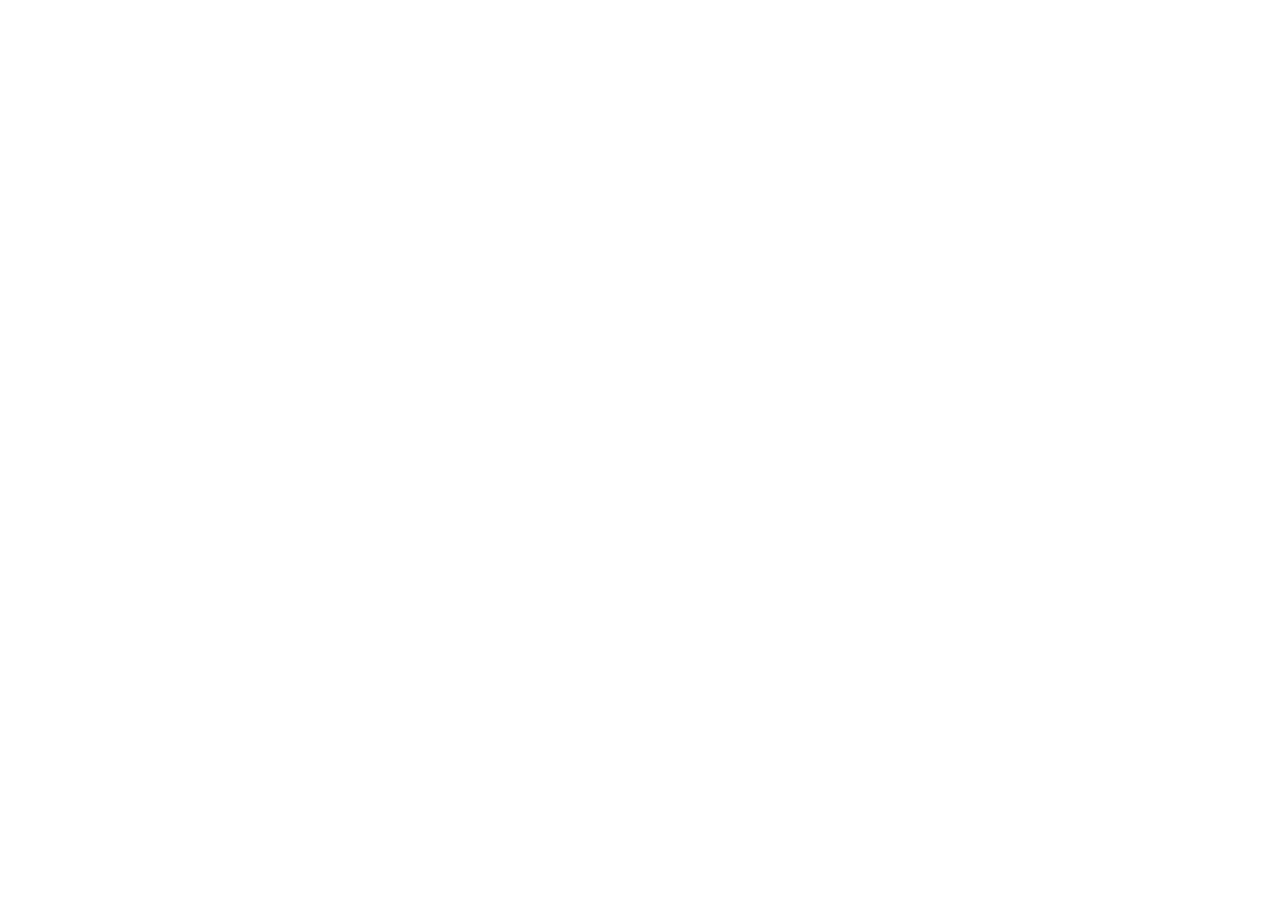
==== todomvc/index.html @ 9cf2582d "Feat/mf 01 setup (#25) Reviewed-on: https://learn.01founders.co/git/nmakridi/mini-framework/pulls/25" ====
<!doctype html>
<html lang="en">
  <head>
    <meta charset="utf-8" />
    <meta name="viewport" content="width=device-width, initial-scale=1" />
    <title>TodoMVC</title>
  </head>
  <body></body>
</html>
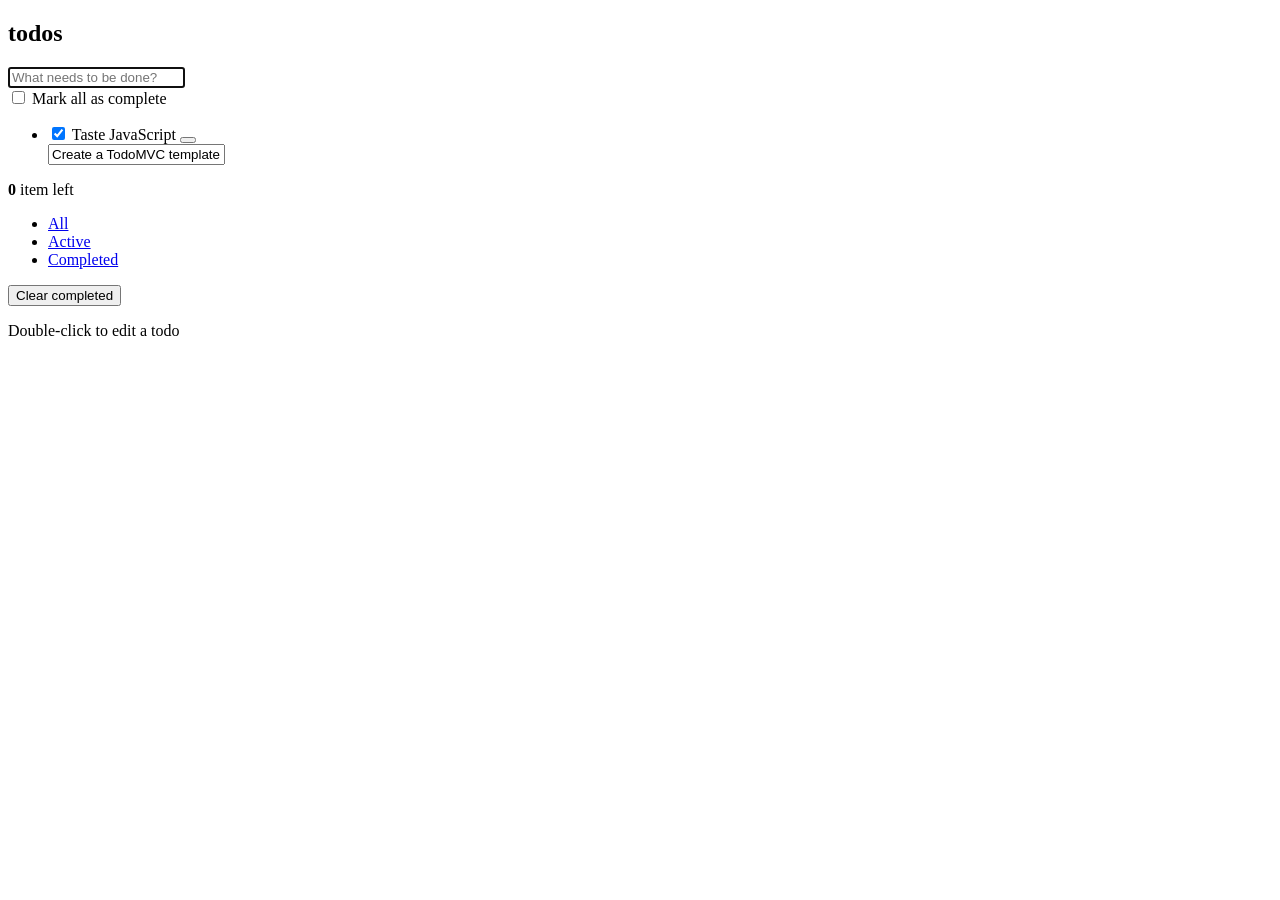
==== commit 58b4f150: "Feat/mf 10 markup (#28) Reviewed-on: https://learn.01founders.co/git/nmakridi/mini-framework/pulls/2" ====
--- a/todomvc/index.html
+++ b/todomvc/index.html
@@ -1,9 +1,45 @@
 <!doctype html>
 <html lang="en">
-  <head>
-    <meta charset="utf-8" />
-    <meta name="viewport" content="width=device-width, initial-scale=1" />
-    <title>TodoMVC</title>
-  </head>
-  <body></body>
-</html>
+<head>
+  <meta charset="utf-8">
+  <meta name="viewport" content="width=device-width, initial-scale=1">
+  <title>TodoMVC</title>
+</head>
+<body>
+  <section class="todoapp">
+    <header class="header">
+      <h1>todos</h1>
+      <input class="new-todo" placeholder="What needs to be done?" autofocus>
+    </header>
+
+    <section class="main">
+      <input id="toggle-all" class="toggle-all" type="checkbox">
+      <label for="toggle-all">Mark all as complete</label>
+      <ul class="todo-list">
+        <li class="completed">
+          <div class="view">
+            <input class="toggle" type="checkbox" checked>
+            <label>Taste JavaScript</label>
+            <button class="destroy"></button>
+          </div>
+          <input class="edit" value="Create a TodoMVC template">
+        </li>
+      </ul>
+    </section>
+
+    <footer class="footer">
+      <span class="todo-count"><strong>0</strong> item left</span>
+      <ul class="filters">
+        <li><a class="selected" href="#/">All</a></li>
+        <li><a href="#/active">Active</a></li>
+        <li><a href="#/completed">Completed</a></li>
+      </ul>
+      <button class="clear-completed">Clear completed</button>
+    </footer>
+  </section>
+
+  <footer class="info">
+    <p>Double-click to edit a todo</p>
+  </footer>
+</body>
+</html>
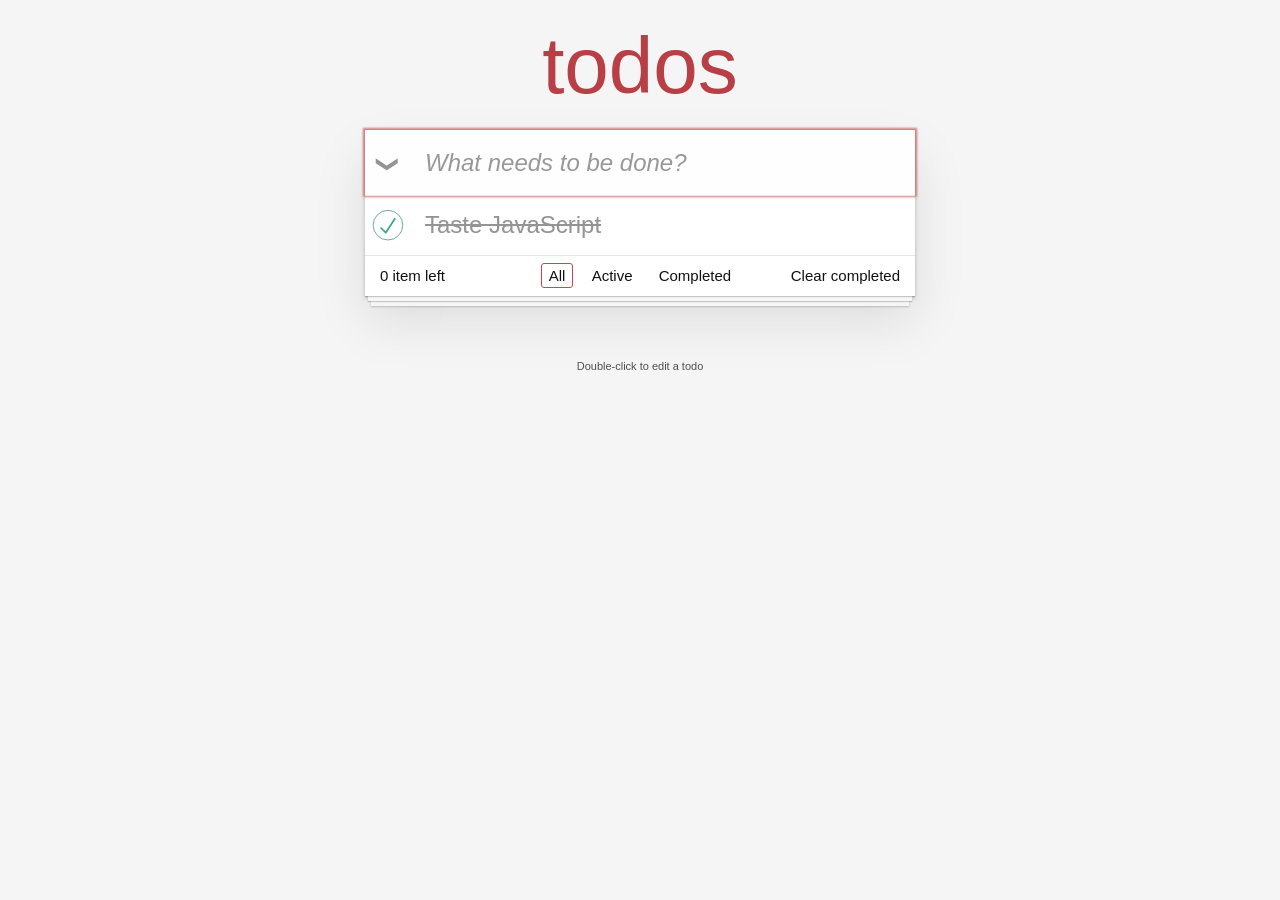
==== commit 57deaa0e: "Feat/mf 11 styles (#30) Reviewed-on: https://learn.01founders.co/git/nmakridi/mini-framework/pulls/3" ====
--- a/todomvc/index.html
+++ b/todomvc/index.html
@@ -4,6 +4,8 @@
   <meta charset="utf-8">
   <meta name="viewport" content="width=device-width, initial-scale=1">
   <title>TodoMVC</title>
+  <link rel="stylesheet" href="css/base.css">
+  <link rel="stylesheet" href="css/index.css">
 </head>
 <body>
   <section class="todoapp">
--- a/todomvc/css/base.css
+++ b/todomvc/css/base.css
@@ -0,0 +1,142 @@
+hr {
+	margin: 20px 0;
+	border: 0;
+	border-top: 1px dashed #c5c5c5;
+	border-bottom: 1px dashed #f7f7f7;
+}
+
+.learn a {
+	font-weight: normal;
+	text-decoration: none;
+	color: #b83f45;
+}
+
+.learn a:hover {
+	text-decoration: underline;
+	color: #787e7e;
+}
+
+.learn h3,
+.learn h4,
+.learn h5 {
+	margin: 10px 0;
+	font-weight: 500;
+	line-height: 1.2;
+	color: #000;
+}
+
+.learn h3 {
+	font-size: 24px;
+}
+
+.learn h4 {
+	font-size: 18px;
+}
+
+.learn h5 {
+	margin-bottom: 0;
+	font-size: 14px;
+}
+
+.learn ul {
+	padding: 0;
+	margin: 0 0 30px 25px;
+}
+
+.learn li {
+	line-height: 20px;
+}
+
+.learn p {
+	font-size: 15px;
+	font-weight: 300;
+	line-height: 1.3;
+	margin-top: 0;
+	margin-bottom: 0;
+}
+
+#issue-count {
+	display: none;
+}
+
+.quote {
+	border: none;
+	margin: 20px 0 60px 0;
+}
+
+.quote p {
+	font-style: italic;
+}
+
+.quote p:before {
+	content: '“';
+	font-size: 50px;
+	opacity: .15;
+	position: absolute;
+	top: -20px;
+	left: 3px;
+}
+
+.quote p:after {
+	content: '”';
+	font-size: 50px;
+	opacity: .15;
+	position: absolute;
+	bottom: -42px;
+	right: 3px;
+}
+
+.quote footer {
+	position: absolute;
+	bottom: -40px;
+	right: 0;
+}
+
+.quote footer img {
+	border-radius: 3px;
+}
+
+.quote footer a {
+	margin-left: 5px;
+	vertical-align: middle;
+}
+
+.speech-bubble {
+	position: relative;
+	padding: 10px;
+	background: rgba(0, 0, 0, .04);
+	border-radius: 5px;
+}
+
+.speech-bubble:after {
+	content: '';
+	position: absolute;
+	top: 100%;
+	right: 30px;
+	border: 13px solid transparent;
+	border-top-color: rgba(0, 0, 0, .04);
+}
+
+.learn-bar > .learn {
+	position: absolute;
+	width: 272px;
+	top: 8px;
+	left: -300px;
+	padding: 10px;
+	border-radius: 5px;
+	background-color: rgba(255, 255, 255, .6);
+	transition-property: left;
+	transition-duration: 500ms;
+}
+
+@media (min-width: 899px) {
+	.learn-bar {
+		width: auto;
+		padding-left: 300px;
+	}
+
+	.learn-bar > .learn {
+		left: 8px;
+	}
+}
+
--- a/todomvc/css/index.css
+++ b/todomvc/css/index.css
@@ -0,0 +1,394 @@
+@charset 'utf-8';
+
+html,
+body {
+	margin: 0;
+	padding: 0;
+}
+
+button {
+	margin: 0;
+	padding: 0;
+	border: 0;
+	background: none;
+	font-size: 100%;
+	vertical-align: baseline;
+	font-family: inherit;
+	font-weight: inherit;
+	color: inherit;
+	-webkit-appearance: none;
+	appearance: none;
+	-webkit-font-smoothing: antialiased;
+	-moz-osx-font-smoothing: grayscale;
+}
+
+body {
+	font: 14px 'Helvetica Neue', Helvetica, Arial, sans-serif;
+	line-height: 1.4em;
+	background: #f5f5f5;
+	color: #111111;
+	min-width: 230px;
+	max-width: 550px;
+	margin: 0 auto;
+	-webkit-font-smoothing: antialiased;
+	-moz-osx-font-smoothing: grayscale;
+	font-weight: 300;
+}
+
+.hidden {
+	display: none;
+}
+
+.todoapp {
+	background: #fff;
+	margin: 130px 0 40px 0;
+	position: relative;
+	box-shadow: 0 2px 4px 0 rgba(0, 0, 0, 0.2),
+	            0 25px 50px 0 rgba(0, 0, 0, 0.1);
+}
+
+.todoapp input::-webkit-input-placeholder {
+	font-style: italic;
+	font-weight: 400;
+	color: rgba(0, 0, 0, 0.4);
+}
+
+.todoapp input::-moz-placeholder {
+	font-style: italic;
+	font-weight: 400;
+	color: rgba(0, 0, 0, 0.4);
+}
+
+.todoapp input::input-placeholder {
+	font-style: italic;
+	font-weight: 400;
+	color: rgba(0, 0, 0, 0.4);
+}
+
+.todoapp h1 {
+	position: absolute;
+	top: -140px;
+	width: 100%;
+	font-size: 80px;
+	font-weight: 200;
+	text-align: center;
+	color: #b83f45;
+	-webkit-text-rendering: optimizeLegibility;
+	-moz-text-rendering: optimizeLegibility;
+	text-rendering: optimizeLegibility;
+}
+
+.new-todo,
+.edit {
+	position: relative;
+	margin: 0;
+	width: 100%;
+	font-size: 24px;
+	font-family: inherit;
+	font-weight: inherit;
+	line-height: 1.4em;
+	color: inherit;
+	padding: 6px;
+	border: 1px solid #999;
+	box-shadow: inset 0 -1px 5px 0 rgba(0, 0, 0, 0.2);
+	box-sizing: border-box;
+	-webkit-font-smoothing: antialiased;
+	-moz-osx-font-smoothing: grayscale;
+}
+
+.new-todo {
+	padding: 16px 16px 16px 60px;
+	height: 65px;
+	border: none;
+	background: rgba(0, 0, 0, 0.003);
+	box-shadow: inset 0 -2px 1px rgba(0,0,0,0.03);
+}
+
+.main {
+	position: relative;
+	z-index: 2;
+	border-top: 1px solid #e6e6e6;
+}
+
+.toggle-all {
+	width: 1px;
+	height: 1px;
+	border: none; /* Mobile Safari */
+	opacity: 0;
+	position: absolute;
+	right: 100%;
+	bottom: 100%;
+}
+
+.toggle-all + label {
+	display: flex;
+	align-items: center;
+	justify-content: center;
+	width: 45px;
+	height: 65px;
+	font-size: 0;
+	position: absolute;
+	top: -65px;
+	left: -0;
+}
+
+.toggle-all + label:before {
+	content: '❯';
+	display: inline-block;
+	font-size: 22px;
+	color: #949494;
+	padding: 10px 27px 10px 27px;
+	-webkit-transform: rotate(90deg);
+	transform: rotate(90deg);
+}
+
+.toggle-all:checked + label:before {
+	color: #484848;
+}
+
+.todo-list {
+	margin: 0;
+	padding: 0;
+	list-style: none;
+}
+
+.todo-list li {
+	position: relative;
+	font-size: 24px;
+	border-bottom: 1px solid #ededed;
+}
+
+.todo-list li:last-child {
+	border-bottom: none;
+}
+
+.todo-list li.editing {
+	border-bottom: none;
+	padding: 0;
+}
+
+.todo-list li.editing .edit {
+	display: block;
+	width: calc(100% - 43px);
+	padding: 12px 16px;
+	margin: 0 0 0 43px;
+}
+
+.todo-list li.editing .view {
+	display: none;
+}
+
+.todo-list li .toggle {
+	text-align: center;
+	width: 40px;
+	/* auto, since non-WebKit browsers doesn't support input styling */
+	height: auto;
+	position: absolute;
+	top: 0;
+	bottom: 0;
+	margin: auto 0;
+	border: none; /* Mobile Safari */
+	-webkit-appearance: none;
+	appearance: none;
+}
+
+.todo-list li .toggle {
+	opacity: 0;
+}
+
+.todo-list li .toggle + label {
+	/*
+		Firefox requires `#` to be escaped - https://bugzilla.mozilla.org/show_bug.cgi?id=922433
+		IE and Edge requires *everything* to be escaped to render, so we do that instead of just the `#` - https://developer.microsoft.com/en-us/microsoft-edge/platform/issues/7157459/
+	*/
+	background-image: url('data:image/svg+xml;utf8,%3Csvg%20xmlns%3D%22http%3A//www.w3.org/2000/svg%22%20width%3D%2240%22%20height%3D%2240%22%20viewBox%3D%22-10%20-18%20100%20135%22%3E%3Ccircle%20cx%3D%2250%22%20cy%3D%2250%22%20r%3D%2250%22%20fill%3D%22none%22%20stroke%3D%22%23949494%22%20stroke-width%3D%223%22/%3E%3C/svg%3E');
+	background-repeat: no-repeat;
+	background-position: center left;
+}
+
+.todo-list li .toggle:checked + label {
+	background-image: url('data:image/svg+xml;utf8,%3Csvg%20xmlns%3D%22http%3A%2F%2Fwww.w3.org%2F2000%2Fsvg%22%20width%3D%2240%22%20height%3D%2240%22%20viewBox%3D%22-10%20-18%20100%20135%22%3E%3Ccircle%20cx%3D%2250%22%20cy%3D%2250%22%20r%3D%2250%22%20fill%3D%22none%22%20stroke%3D%22%2359A193%22%20stroke-width%3D%223%22%2F%3E%3Cpath%20fill%3D%22%233EA390%22%20d%3D%22M72%2025L42%2071%2027%2056l-4%204%2020%2020%2034-52z%22%2F%3E%3C%2Fsvg%3E');
+}
+
+.todo-list li label {
+	overflow-wrap: break-word;
+	padding: 15px 15px 15px 60px;
+	display: block;
+	line-height: 1.2;
+	transition: color 0.4s;
+	font-weight: 400;
+	color: #484848;
+}
+
+.todo-list li.completed label {
+	color: #949494;
+	text-decoration: line-through;
+}
+
+.todo-list li .destroy {
+	display: none;
+	position: absolute;
+	top: 0;
+	right: 10px;
+	bottom: 0;
+	width: 40px;
+	height: 40px;
+	margin: auto 0;
+	font-size: 30px;
+	color: #949494;
+	transition: color 0.2s ease-out;
+}
+
+.todo-list li .destroy:hover,
+.todo-list li .destroy:focus {
+	color: #C18585;
+}
+
+.todo-list li .destroy:after {
+	content: '×';
+	display: block;
+	height: 100%;
+	line-height: 1.1;
+}
+
+.todo-list li:hover .destroy {
+	display: block;
+}
+
+.todo-list li .edit {
+	display: none;
+}
+
+.todo-list li.editing:last-child {
+	margin-bottom: -1px;
+}
+
+.footer {
+	padding: 10px 15px;
+	height: 20px;
+	text-align: center;
+	font-size: 15px;
+	border-top: 1px solid #e6e6e6;
+}
+
+.footer:before {
+	content: '';
+	position: absolute;
+	right: 0;
+	bottom: 0;
+	left: 0;
+	height: 50px;
+	overflow: hidden;
+	box-shadow: 0 1px 1px rgba(0, 0, 0, 0.2),
+	            0 8px 0 -3px #f6f6f6,
+	            0 9px 1px -3px rgba(0, 0, 0, 0.2),
+	            0 16px 0 -6px #f6f6f6,
+	            0 17px 2px -6px rgba(0, 0, 0, 0.2);
+}
+
+.todo-count {
+	float: left;
+	text-align: left;
+}
+
+.todo-count strong {
+	font-weight: 300;
+}
+
+.filters {
+	margin: 0;
+	padding: 0;
+	list-style: none;
+	position: absolute;
+	right: 0;
+	left: 0;
+}
+
+.filters li {
+	display: inline;
+}
+
+.filters li a {
+	color: inherit;
+	margin: 3px;
+	padding: 3px 7px;
+	text-decoration: none;
+	border: 1px solid transparent;
+	border-radius: 3px;
+}
+
+.filters li a:hover {
+	border-color: #DB7676;
+}
+
+.filters li a.selected {
+	border-color: #CE4646;
+}
+
+.clear-completed,
+html .clear-completed:active {
+	float: right;
+	position: relative;
+	line-height: 19px;
+	text-decoration: none;
+	cursor: pointer;
+}
+
+.clear-completed:hover {
+	text-decoration: underline;
+}
+
+.info {
+	margin: 65px auto 0;
+	color: #4d4d4d;
+	font-size: 11px;
+	text-shadow: 0 1px 0 rgba(255, 255, 255, 0.5);
+	text-align: center;
+}
+
+.info p {
+	line-height: 1;
+}
+
+.info a {
+	color: inherit;
+	text-decoration: none;
+	font-weight: 400;
+}
+
+.info a:hover {
+	text-decoration: underline;
+}
+
+/*
+	Hack to remove background from Mobile Safari.
+	Can't use it globally since it destroys checkboxes in Firefox
+*/
+@media screen and (-webkit-min-device-pixel-ratio:0) {
+	.toggle-all,
+	.todo-list li .toggle {
+		background: none;
+	}
+
+	.todo-list li .toggle {
+		height: 40px;
+	}
+}
+
+@media (max-width: 430px) {
+	.footer {
+		height: 50px;
+	}
+
+	.filters {
+		bottom: 10px;
+	}
+}
+
+:focus,
+.toggle:focus + label,
+.toggle-all:focus + label {
+	box-shadow: 0 0 2px 2px #CF7D7D;
+	outline: 0;
+}
+
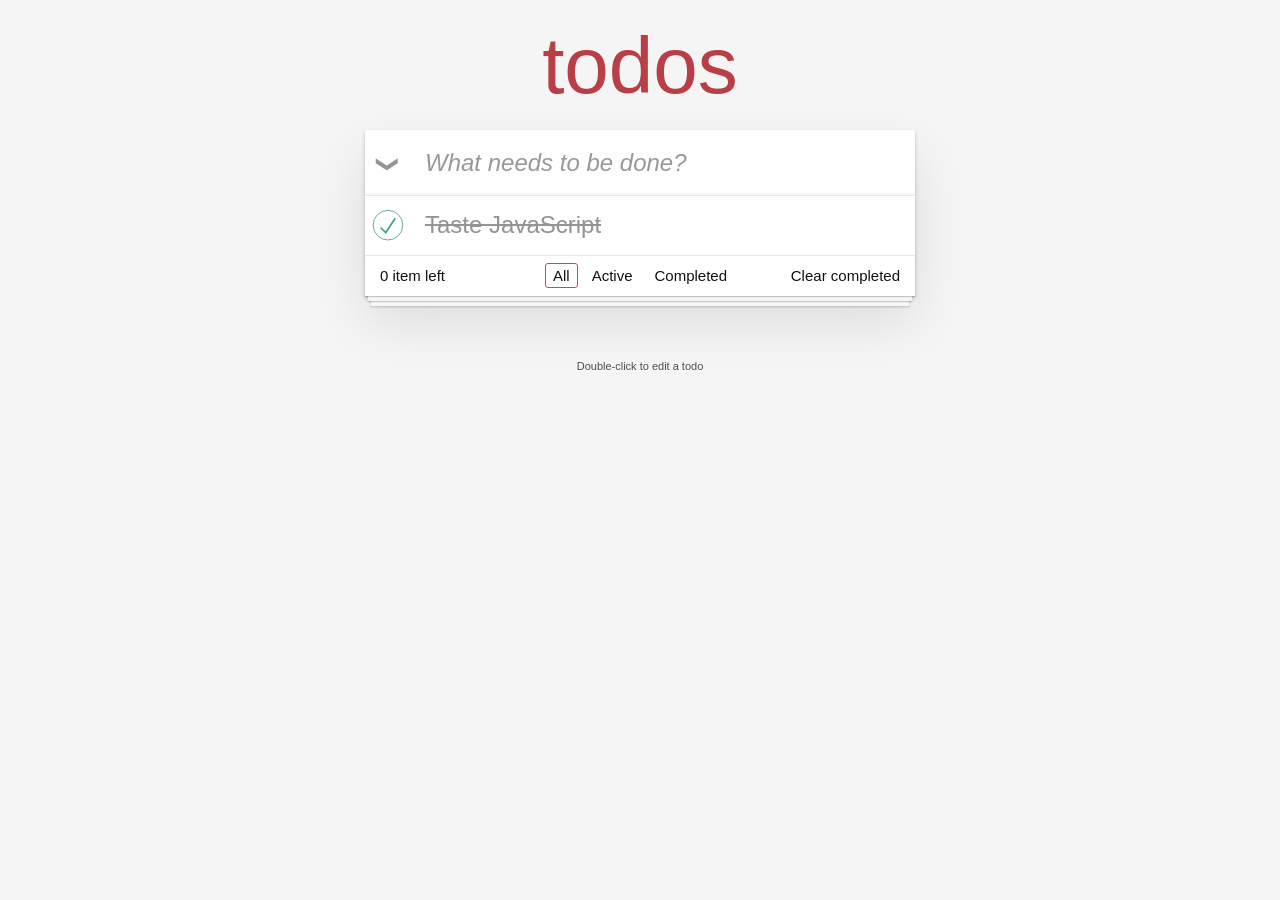
==== commit 91382d07: "Feat/mf 12 components (#38) Co-authored-by: Amal Osman <amalosman@Mac.lan> Reviewed-on: https://lear" ====
--- a/todomvc/index.html
+++ b/todomvc/index.html
@@ -43,5 +43,6 @@
   <footer class="info">
     <p>Double-click to edit a todo</p>
   </footer>
+  <script type="module" src="app.js"></script>
 </body>
 </html>
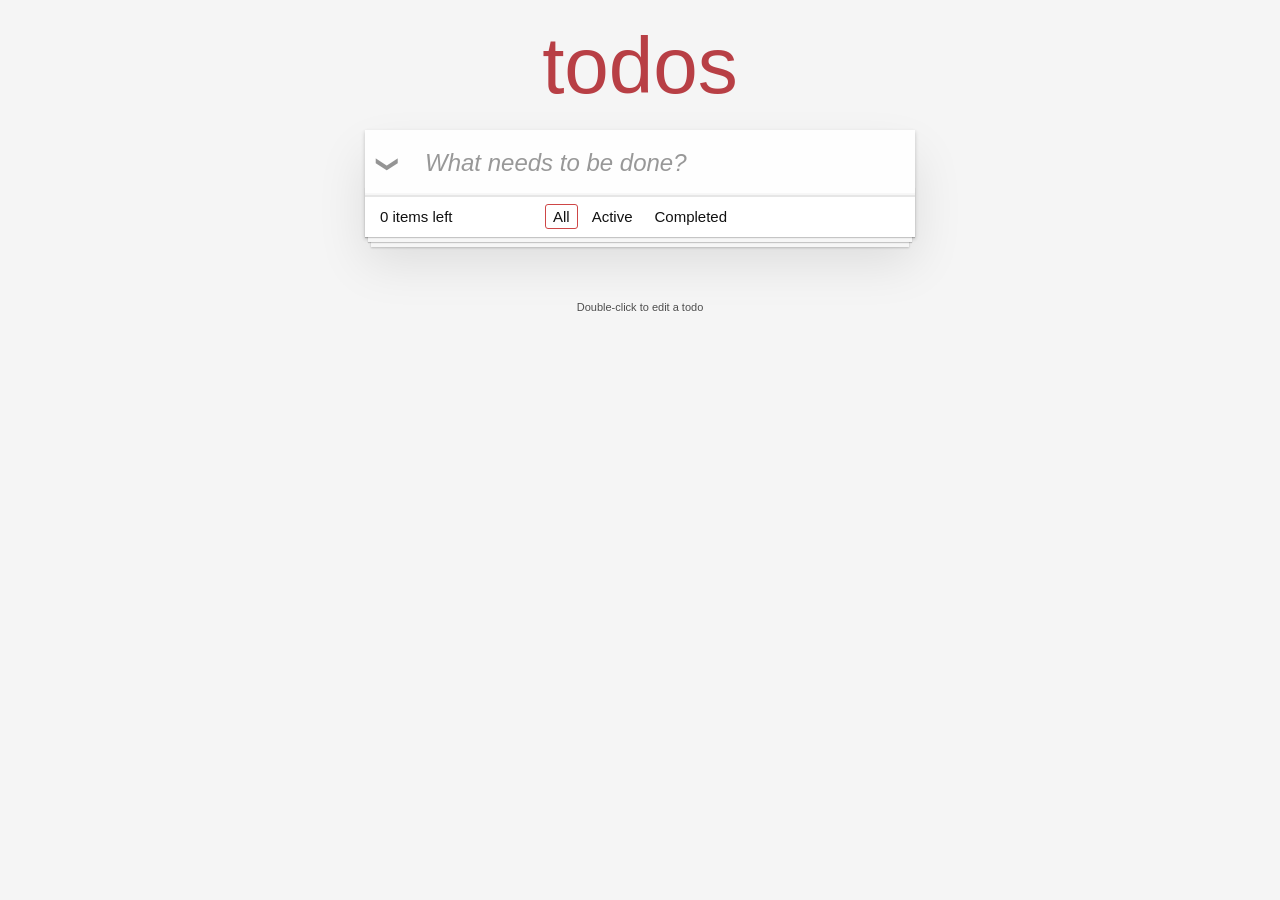
==== commit 5a8156ed: "Feat/mf 18 persistence (#44) Co-authored-by: Nikolaos Makridis <makridisnikolas@icloud.com> Reviewed" ====
--- a/todomvc/index.html
+++ b/todomvc/index.html
@@ -4,6 +4,7 @@
   <meta charset="utf-8">
   <meta name="viewport" content="width=device-width, initial-scale=1">
   <title>TodoMVC</title>
+  <link rel="icon" href="data:,">
   <link rel="stylesheet" href="css/base.css">
   <link rel="stylesheet" href="css/index.css">
 </head>
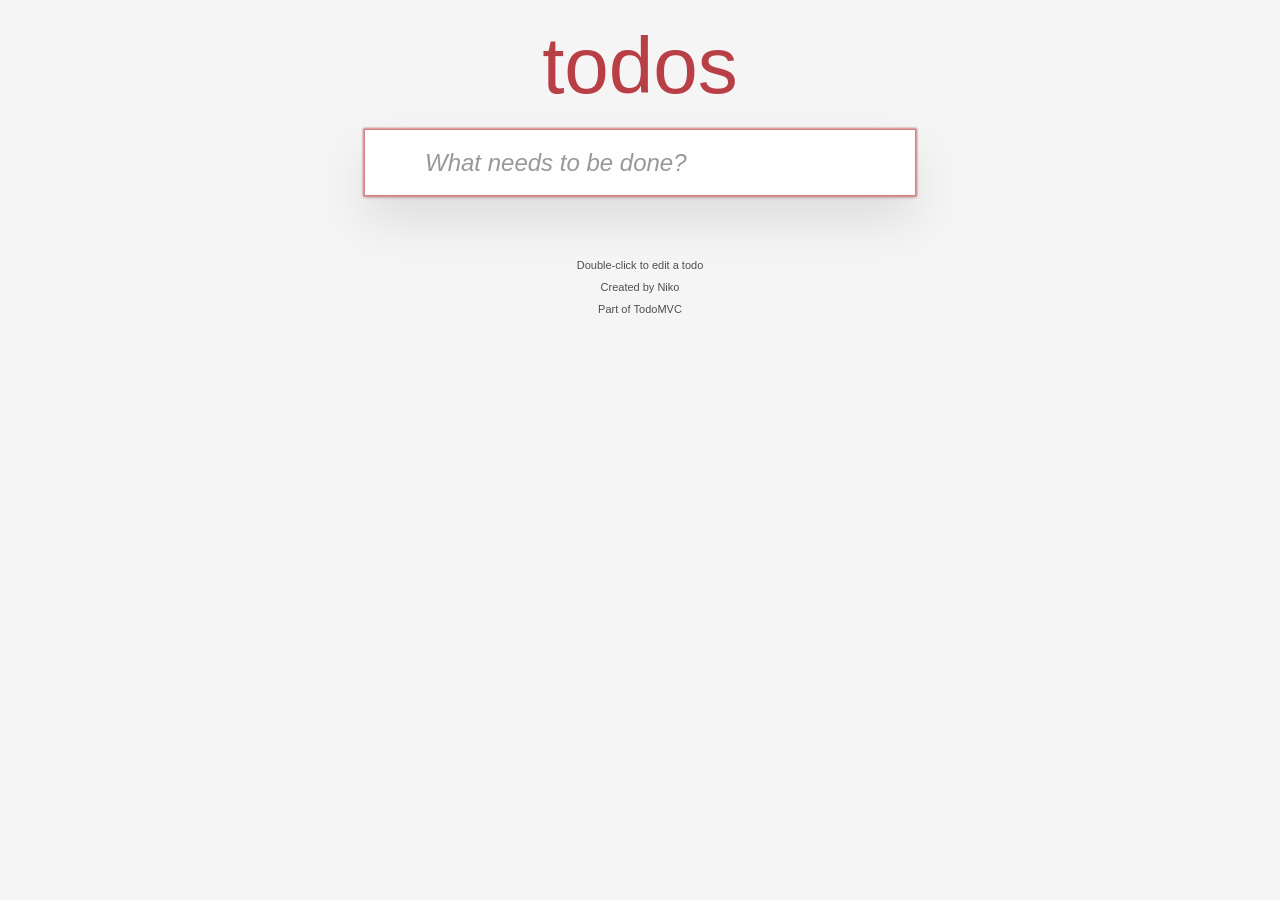
==== commit 2dc39f0a: "fix(audit): Fix the audit failures and answer the audit checklist (MF-24) (#51) Docs - Write the "Cr" ====
--- a/todomvc/index.html
+++ b/todomvc/index.html
@@ -9,41 +9,7 @@
   <link rel="stylesheet" href="css/index.css">
 </head>
 <body>
-  <section class="todoapp">
-    <header class="header">
-      <h1>todos</h1>
-      <input class="new-todo" placeholder="What needs to be done?" autofocus>
-    </header>
-
-    <section class="main">
-      <input id="toggle-all" class="toggle-all" type="checkbox">
-      <label for="toggle-all">Mark all as complete</label>
-      <ul class="todo-list">
-        <li class="completed">
-          <div class="view">
-            <input class="toggle" type="checkbox" checked>
-            <label>Taste JavaScript</label>
-            <button class="destroy"></button>
-          </div>
-          <input class="edit" value="Create a TodoMVC template">
-        </li>
-      </ul>
-    </section>
-
-    <footer class="footer">
-      <span class="todo-count"><strong>0</strong> item left</span>
-      <ul class="filters">
-        <li><a class="selected" href="#/">All</a></li>
-        <li><a href="#/active">Active</a></li>
-        <li><a href="#/completed">Completed</a></li>
-      </ul>
-      <button class="clear-completed">Clear completed</button>
-    </footer>
-  </section>
-
-  <footer class="info">
-    <p>Double-click to edit a todo</p>
-  </footer>
+  <!-- The app renders section.todoapp and footer.info here. -->
   <script type="module" src="app.js"></script>
 </body>
 </html>
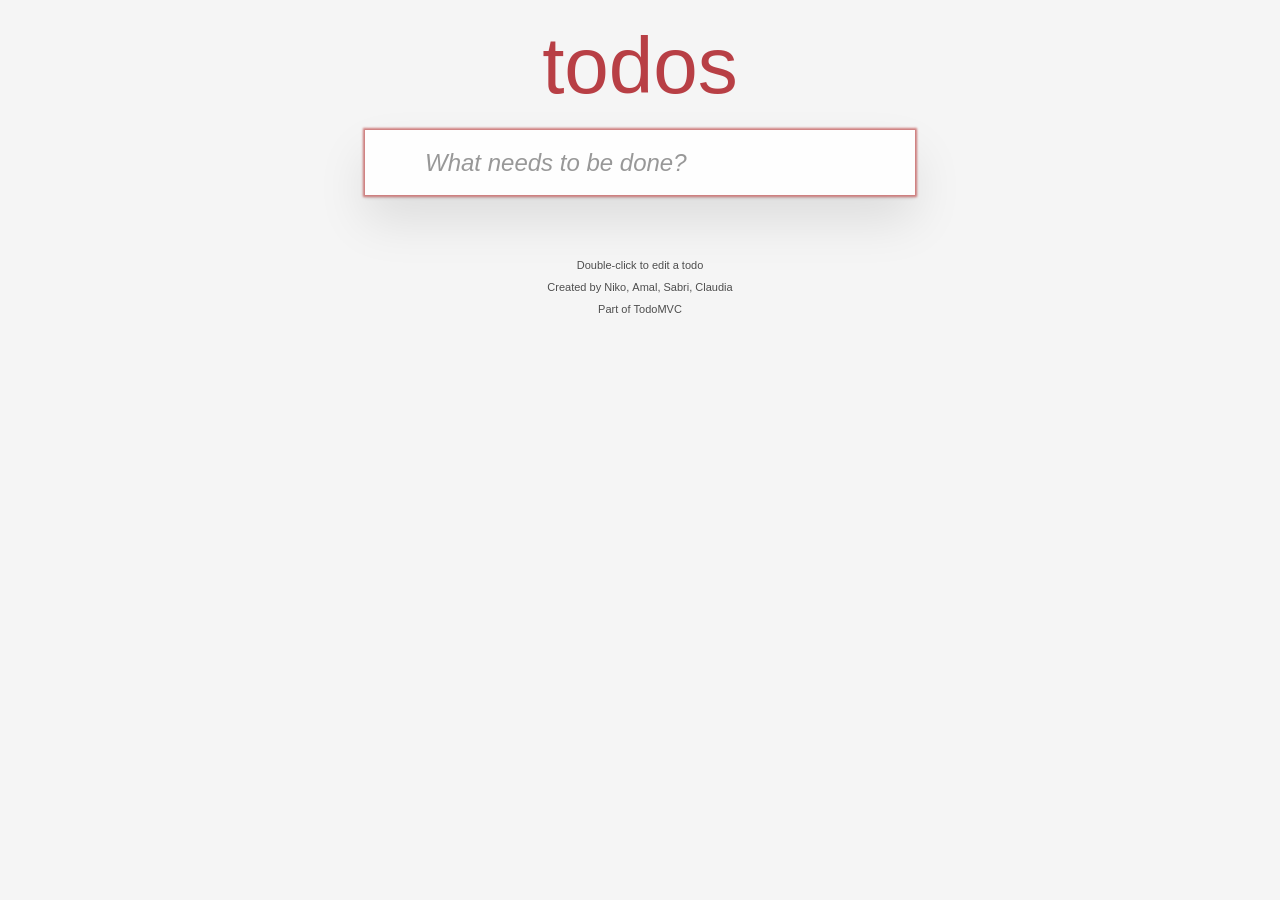
==== commit 532b18cf: "Feat/mf 25 game performance (#52) Reviewed-on: https://learn.01founders.co/git/nmakridi/mini-framewo" ====
--- a/todomvc/index.html
+++ b/todomvc/index.html
@@ -7,6 +7,24 @@
   <link rel="icon" href="data:,">
   <link rel="stylesheet" href="css/base.css">
   <link rel="stylesheet" href="css/index.css">
+  <!-- Fetch every module at once instead of discovering them one import at a time. -->
+  <link rel="modulepreload" href="app.js">
+  <link rel="modulepreload" href="store.js">
+  <link rel="modulepreload" href="components/Header.js">
+  <link rel="modulepreload" href="components/TodoList.js">
+  <link rel="modulepreload" href="components/TodoItem.js">
+  <link rel="modulepreload" href="components/Footer.js">
+  <link rel="modulepreload" href="components/Info.js">
+  <link rel="modulepreload" href="../framework/index.js">
+  <link rel="modulepreload" href="../framework/vnode.js">
+  <link rel="modulepreload" href="../framework/render.js">
+  <link rel="modulepreload" href="../framework/diff.js">
+  <link rel="modulepreload" href="../framework/events.js">
+  <link rel="modulepreload" href="../framework/state.js">
+  <link rel="modulepreload" href="../framework/router.js">
+  <link rel="modulepreload" href="../framework/scheduler.js">
+  <link rel="modulepreload" href="../framework/lifecycle.js">
+  <link rel="modulepreload" href="../framework/app.js">
 </head>
 <body>
   <!-- The app renders section.todoapp and footer.info here. -->
